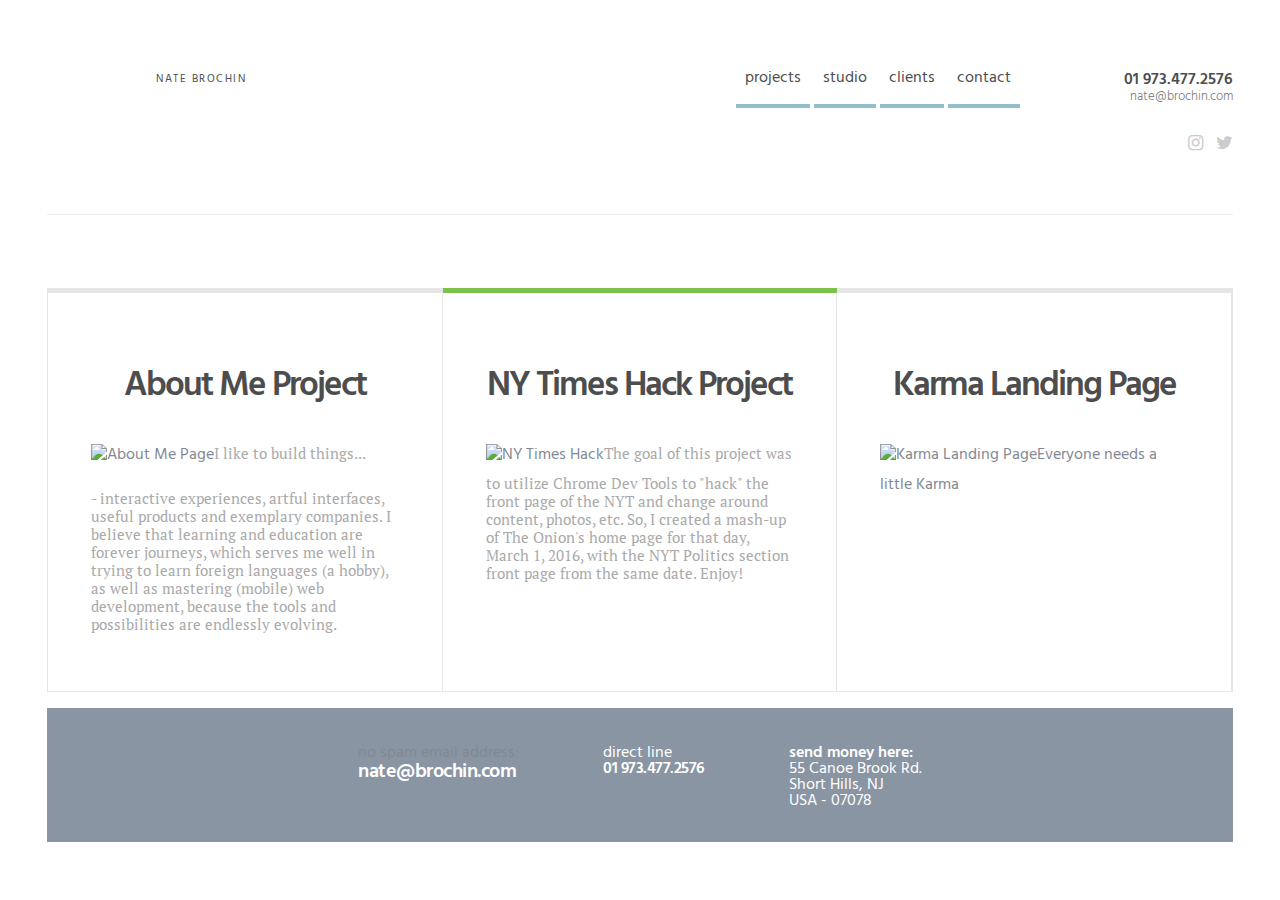
==== projects.html @ 04fe9a58 "lightbox added" ====
<!DOCTYPE html>
<html lang="en">
<head>
	<title>Nate Brochin - Projects</title>
	<!-- <link rel="shortcut icon" type="image/x-icon"  href="images/favicon.ico"> -->
	<link href='https://fonts.googleapis.com/css?family=Hind+Vadodara:400,300,500,600,700' rel='stylesheet' type='text/css'>
	<link href='https://fonts.googleapis.com/css?family=PT+Serif:400,700' rel='stylesheet' type='text/css'>
	<link href="https://maxcdn.bootstrapcdn.com/font-awesome/4.2.0/css/font-awesome.min.css" rel="stylesheet">
	<link rel="stylesheet" href="css/style.css">
	<link rel="stylesheet" href="css/normalize.css">
	<link rel="stylesheet" href="css/lightbox.css" >

	<meta charset="UTF-8">
</head>
<body>
	<div class="container-top relative">
	<header class="clearfix">
		<div class="logo-holder align-left">
			<div class="circle-logo">
				<a href="index.html"><div class="logo"></div></a>
			</div>
			<div class="desc f11 ml5">NATE BROCHIN</div>
		</div>

		<div class="holder-fixed-nav">
			<nav class="align-left">
				<ul class="menu">

					<li class="item-menu">
						<a href="#" class="link-menu">projects</a>
					</li>			

					<li class="item-menu">
						<a href="#" class="link-menu">studio</a>
					</li>

					<li class="item-menu">
						<a href="#" class="link-menu">clients</a>
					</li>

					<li class="item-menu">
						<a href="#" class="link-menu">contact</a>
					</li>

				</ul>
			</nav>

			<div class="contact align-right text-right">
				<a href="tel:01633418797" class="link-phone f-h4 bold block">01 973.477.2576</a><br/>
				<a href="mailto:nate@brochin.com" class="link-email f13 light block">nate@brochin.com</a>
			</div>

			<ul class="social-icons align-right">
				<li class="social-item"><a href="http://instagram.com/natebrochin" target="_blank" class="link-social"><i class="fa fa-instagram"></i></a></li>
				<li class="social-item"><a href="http://twitter.com/natebrochin" target="_blank" class="link-social"><i class="fa fa-twitter"></i></a></li>
			</ul>
			<div class="st-pusher"></div>
		</div>

	</header>
</div>
<section id="main">
	<div class="container-middle">
			<div class="call-out-boxes clearfix">
				
				<div class="box-project box-grey">
					<a href="http://codepen.io/Nate_B/pen/gPNaPR" target="_blank"><h2 class="title bold black-70">About Me Project</h2></a>
					<div class="desc f15 mt15 black-50 p-text"><a href="http://codepen.io/Nate_B/pen/gPNaPR"><img src="images/about-me-sm.jpg" alt="About Me Page"></a>I like to build things...</p>
  						<p> - interactive experiences, artful interfaces, useful products and exemplary companies. I believe that learning and education are forever journeys, which serves me well in trying to learn foreign languages (a hobby), as well as mastering (mobile) web development, because the tools and possibilities are endlessly evolving.</div>
					<div class="border"></div>
				</div>

				<div class="box-project box-green">
					<a href="images/NYT-02.png" data-lightbox="image-1" data-title="NY Times Hack"><h2 class="title bold black-70">NY Times Hack Project</h2></a>
					<div class="desc f15 mt15 black-50 p-text"><a href="images/NYT-02.png" data-lightbox="image-1" data-title="NY Times Hack"><img src="images/NYT-02a.jpg" alt="NY Times Hack"></a>The goal of this project was to utilize Chrome Dev Tools to "hack" the front page of the NYT and change around content, photos, etc. So, I created a mash-up of The Onion's home page for that day, March 1, 2016, with the NYT Politics section front page from the same date. Enjoy!
					
					</div>
					<div class="border"></div>
				</div>

				<div class="box-project box-grey">
					<h2 class="title bold black-70">Karma Landing Page</h2>
					<div class="desc f15 mt15 black-50 p-text"><a href="https://nbrochin.github.io/startup-landing-page-clone/" https://nbrochin.github.io/startup-landing-page-clone/ target="_blank"><img src="images/karma-small-01.jpg" alt="Karma Landing Page">Everyone needs a little Karma</div>
					<div class="border"></div>
				</div>

			</div>

		</div>
	</section>
<footer class="clearfix">
  <div class="container-bottom">
  	<div class="border-img">&nbsp;</div>
		<div class="holder-footer">
			<div class="cols">
			
				<div class="col col-1">
					<div class="t1">no spam email address:</div>
					<a href="mailto:nate@brochin.com" class="mailto bold">nate@brochin.com</a>
				</div>	

				<div class="col col-2">
					<div class="t1">direct line</div>
					<a href="tel:19734772576" class="tel f-h3 bold">01 973.477.2576</a>
				</div>

				<div class="col col-3">
					<div class="t1 bold">send money here:</div>
					<div class="address mt5">
						55 Canoe Brook Rd.<br>
						Short Hills, NJ <br>
						USA - 07078
					</div>
				</div>
			</div>
		</div>
	</div>
	<script src="js/lightbox-plus-jquery.js"></script>
</body>
</html>
---- css/style.css ----
body {
   /* background-color: LightGray;*/
    font-family: 'Hind Vadodara', sans-serif;
    margin:0;
    line-height: 1;
    overflow-x: hidden;
}

ul {
  margin:0;
  list-style: none;
  display: inline-flex;
}

li {
    display: list-item;
    text-align: -webkit-match-parent;
}

.relative {
    position: relative;
}

.container-top {
    width: 100%;
    padding: 0 47px;
    -webkit-box-sizing: border-box;
    -moz-box-sizing: border-box;
    box-sizing: border-box;
}

.container-middle {
    width: 100%;
    padding: 0 47px;
    -webkit-box-sizing: border-box;
    -moz-box-sizing: border-box;
    box-sizing: border-box;
    /*background-image: url(../images/graph-paper.png);*/
}

.container-bottom {
    width: 100%;
    padding: 0 47px;
    -webkit-box-sizing: border-box;
    -moz-box-sizing: border-box;
    box-sizing: border-box;
}
/*div {
    border: 1px solid Chocolate;
}
*/

img {
	padding-bottom: 12px;
}

a {
	font-family: 'Hind Vadodara', sans-serif;
	font-weight: normal;
	text-decoration: none;
	color: #838994;
	font-size: 16px;
}


/* Header Styles */

header {
    padding: 42px 0;
    border-bottom: 1px solid #EEE;
}

header .logo-holder .circle-logo {
    width: 100px;
    height: 72px;
    position: relative;
    line-height: 68px;
    background: white;
    -webkit-border-radius: 50%;
    -moz-border-radius: 50%;
    border-radius: 50%;
    text-align: center;
}

header .logo-holder .logo {
    display: inline-block;
    width: 150px;
    height: 150px;
    background: url(../images/n-logo5.png) no-repeat 0 0;
    vertical-align: middle;
}

header .logo-holder .desc {
    letter-spacing: 1.5px;
    color: #4d4d4d;
}
header .logo-holder .circle-logo, header .logo-holder .desc {
    display: inline-block;
    vertical-align: middle;
}

header .menu {
    margin: 0 0 0 450px;
    font-size: 16px;
}

header .menu .item-menu .link-menu {
    display: inline-block;
    padding: 26px 9px 20px 9px;
    color: #4d4d4d;
    border-bottom: 4px solid #92bdc9;
    margin-right: 4px;
}

header .menu .item-menu .link-menu:hover {
    color: #3DAFCA;
    border-color: #3498B1;
}

header .contact {
    margin: 28px 0 0 35px;
}

header .contact .link-email {
    margin: 4px 0 0 0;
    color: gray;
}

header .contact .link-phone {
    color: #4d4d4d;
}

header .social-icons .social-item .link-social {
    display: inline-block;
    padding: 32px 0px 20px 13px;
    font-size: 18px;
    color: #ccc;
}

header .social-icons .social-item .link-social:hover {
    color: #3DAFCA;
}

.align-left {
    float: left;
}

.align-right {
    float: right;
}
.text-right {
    text-align: right;
}


.f11 {
    font-size: 11px;
}

.headline .t1 .bigger {
    font-size: 100px;
    letter-spacing: -7px;
}

.headline .t1 .smaller {
    font-size: 60px;
    letter-spacing: -4px;
}

.call-out-boxes {
    position: relative;
    margin: 73px 0 0 0;
    border: 1px solid #e6e6e6;
    border-top: 0;
    overflow: hidden;
}

#main .headline .t1 .icon {
    color: #7bc14a;
}

#main {
    margin: 42px 0 0 0;
}

#main .call-out-boxes .box-feature.box-green {
    border-color: #7bc14a;
}

#main .call-out-boxes .box-feature.box-gray {
    border-color: #8995A2;
}

#main .call-out-boxes .box-feature .title {
    min-height: 50px;
    letter-spacing: -2px;
}

#main .call-out-boxes .box-project.box-green {
    border-color: #7bc14a;
}

#main .call-out-boxes .box-project.box-gray {
    border-color: #8995A2;
}

#main .call-out-boxes .box-project .title {
    min-height: 50px;
    letter-spacing: -2px;
}

h1, h2, h3, h4, h5, h6 {
    font-weight: 400;
}

h2 {
    font-size: 35px;
}

.f13 {
    font-size: 13px;
}

.f15 {
    font-size: 15px;
}

.light {
    font-family: 'Hind Vadodara',sans-serif;
    font-weight: 300;
}

.p-text {
	font-family: 'PT Serif',serif;
    font-weight: 400;
}

.bold {
    font-family: 'Hind Vadodara',sans-serif;
    font-weight: 600;
}

strong {
    font-family: 'PT Serif',sans-serif;
    font-weight: 700;
    color: #888888;
}

.ml5 {
    margin-left: 5px!important;
}

.mt15 {
    margin-top: 15px!important;
}

.mt30 {
    margin-top: 30px!important;
}

.black-50 {
    color: #aaaaaa;
}

.black-70 {
    color: #4d4d4d;
    text-align: center;
}

#main {
    margin: 42px 0 0 0;
}

#main .headline .t2 {
    font-size: 24px;
    color: gray;
}

#main .call-out-boxes .box-feature .desc {
    font-size: 15px;
    line-height: 18px;
}

#main .call-out-boxes .box-feature .border {
    width: 1px;
    height: 200%;
    position: absolute;
    top: 0;
    right: 0;
    background: #e6e6e6;
}

#main .call-out-boxes .box-project .desc {
    font-size: 15px;
    line-height: 18px;
}

#main .call-out-boxes .box-project .border {
    width: 1px;
    height: 200%;
    position: absolute;
    top: 0;
    right: 0;
    background: #e6e6e6;
}

#main .call-out-boxes .box-feature {
    width: 25%;
    position: relative;
    padding: 43px;
    border-top: 5px solid #e6e6e6;
    float: left;
    -webkit-box-sizing: border-box;
    -moz-box-sizing: border-box;
    box-sizing: border-box;
}

#main .call-out-boxes .box-project {
    width: 25%;
    position: relative;
    padding: 32px;
    border-top: 5px solid #e6e6e6;
    float: left;
    -webkit-box-sizing: border-box;
    -moz-box-sizing: border-box;
    box-sizing: border-box;
}

#main .call-out-boxes .box-project {
    width: 33.333%;
    position: relative;
    padding: 43px;
    float: left;
    -webkit-box-sizing: border-box;
    -moz-box-sizing: border-box;
    box-sizing: border-box;
}

.border-img {
	background-image: url(../images/color-border01.png);
	background-repeat: repeat-x;
}

footer .holder-footer {
    padding: 35px 10px;
    text-align: center;
    background: #8995A2;
}

footer .cols {
    display: inline-block;
    width: 100%;
    color: #FFF;
}

footer .cols .col.col-1, footer .cols .col.col-2 {
    padding-right: 80px;
}

footer .cols .col {
    display: inline-block;
    text-align: left;
    vertical-align: top;
}

footer .cols .col .mailto {
    font-size: 20px;
}
footer .cols .col .mailto, footer .cols .col .tel {
    color: #FFF;
    letter-spacing: -.5px;
}


 /* Stuff I do not understand */

.clearfix:after, .clearfix:before {
    display: table;
    content: "";
    line-height: 0;
}

.clearfix:after, .clearfix:before {
    display: table;
    content: "";
    line-height: 0;
}

Pseudo ::after element
.clearfix:after {
    clear: both;
}
.clearfix:after, .clearfix:before {
    display: table;
    content: "";
    line-height: 0;
}
.clearfix:after {
    clear: both;
}
.clearfix:after, .clearfix:before {
    display: table;
    content: "";
    line-height: 0;
}
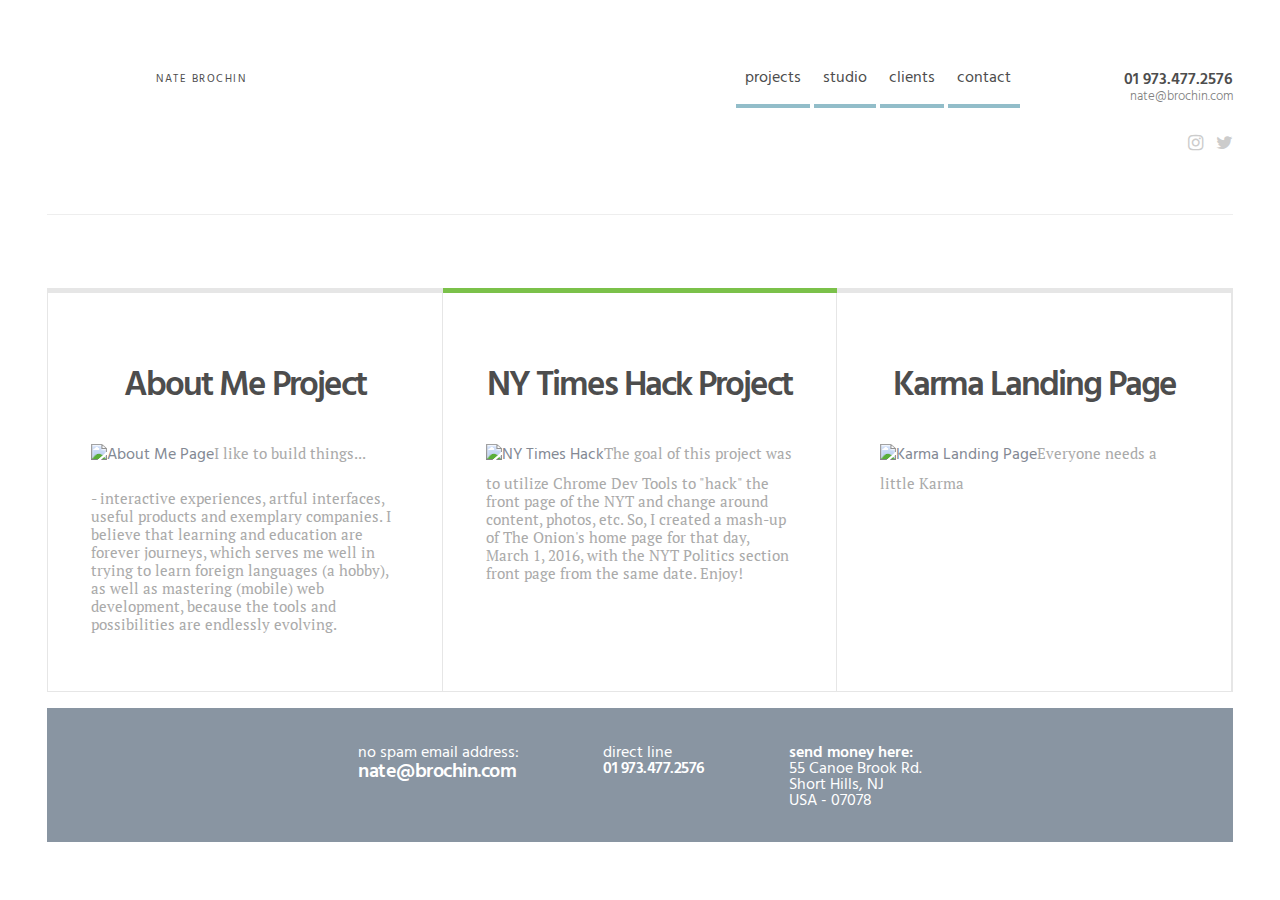
==== commit 582700cd: "project change" ====
--- a/projects.html
+++ b/projects.html
@@ -79,8 +79,8 @@
 				</div>
 
 				<div class="box-project box-grey">
-					<h2 class="title bold black-70">Karma Landing Page</h2>
-					<div class="desc f15 mt15 black-50 p-text"><a href="https://nbrochin.github.io/startup-landing-page-clone/" https://nbrochin.github.io/startup-landing-page-clone/ target="_blank"><img src="images/karma-small-01.jpg" alt="Karma Landing Page">Everyone needs a little Karma</div>
+					<a href="https://nbrochin.github.io/startup-landing-page-clone/" target="_blank"><h2 class="title bold black-70">Karma Landing Page</h2></a>
+					<div class="desc f15 mt15 black-50 p-text"><a href="https://nbrochin.github.io/startup-landing-page-clone/" target="_blank"><img src="images/karma-small-01.jpg" alt="Karma Landing Page"></a>Everyone needs a little Karma</div>
 					<div class="border"></div>
 				</div>
 
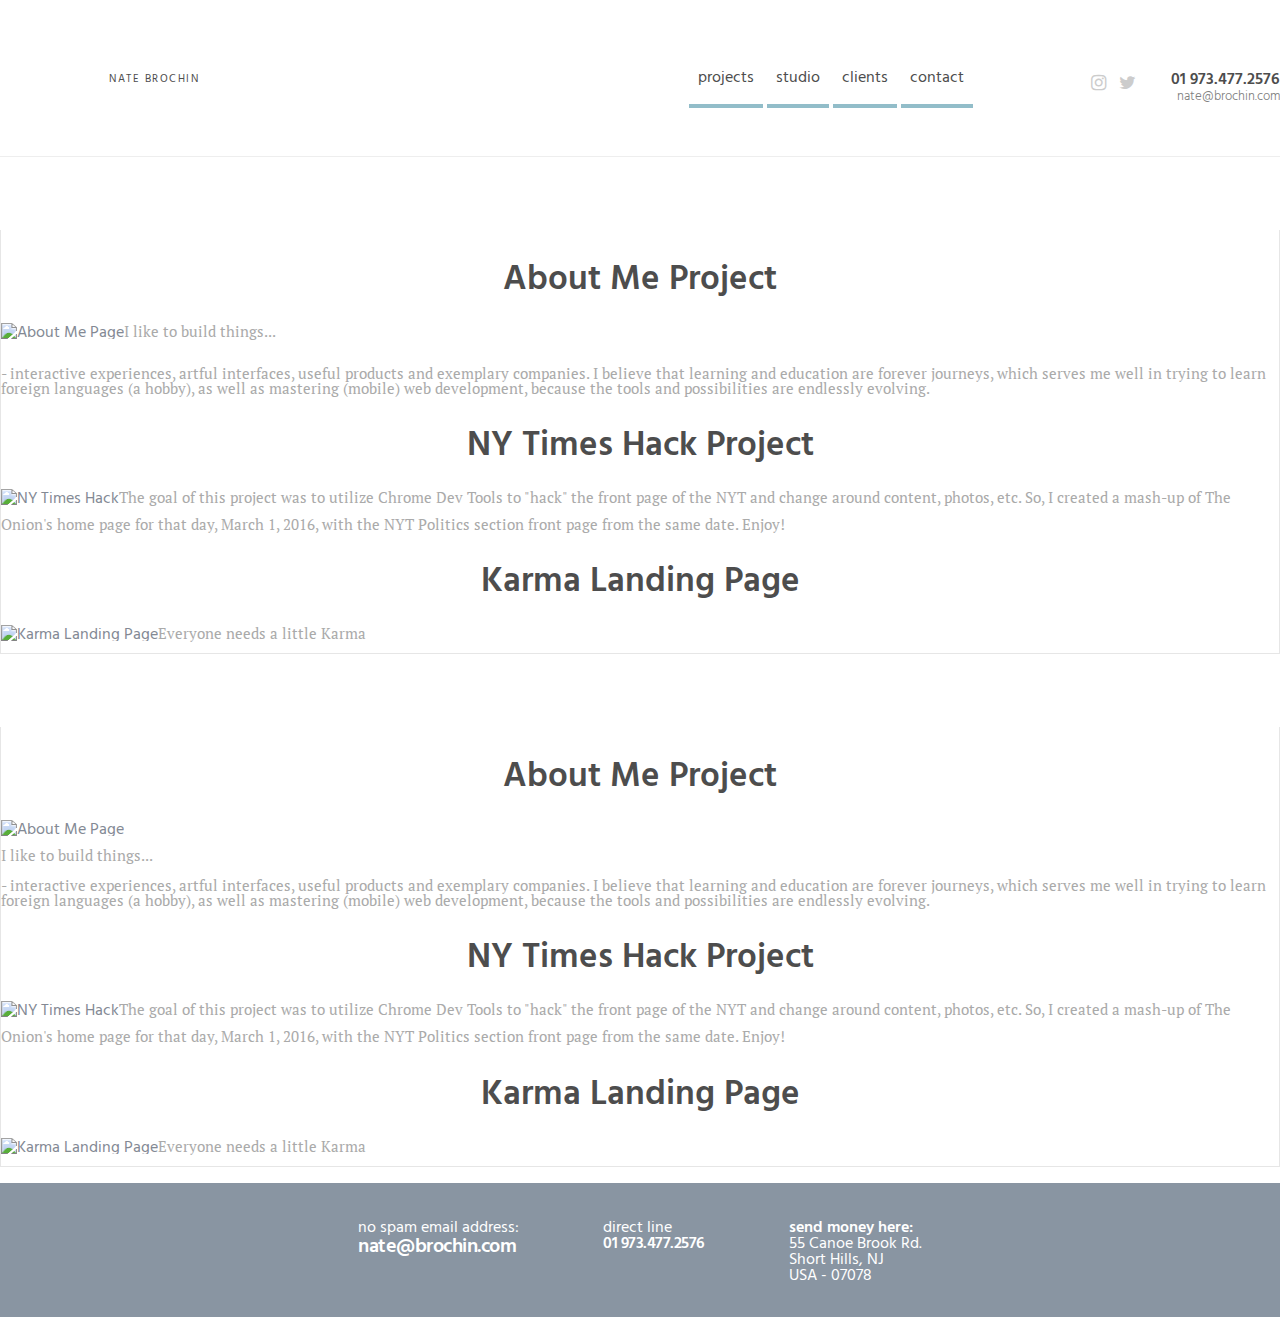
==== commit fda40a58: "remove clearfix" ====
--- a/projects.html
+++ b/projects.html
@@ -87,6 +87,33 @@
 			</div>
 
 		</div>
+		<div class="container-middle">
+			<div class="call-out-boxes clearfix">
+				
+				<div class="box-project box-grey">
+					<a href="http://codepen.io/Nate_B/pen/gPNaPR" target="_blank"><h2 class="title bold black-70">About Me Project</h2></a>
+					<div class="desc f15 mt15 black-50 p-text"><a href="http://codepen.io/Nate_B/pen/gPNaPR"><img src="images/about-me-sm.jpg" alt="About Me Page"><br /></a>I like to build things...</p>
+  						<p> - interactive experiences, artful interfaces, useful products and exemplary companies. I believe that learning and education are forever journeys, which serves me well in trying to learn foreign languages (a hobby), as well as mastering (mobile) web development, because the tools and possibilities are endlessly evolving.</div>
+					<div class="border"></div>
+				</div>
+
+				<div class="box-project box-green">
+					<a href="images/NYT-02.png" data-lightbox="image-1" data-title="NY Times Hack"><h2 class="title bold black-70">NY Times Hack Project</h2></a>
+					<div class="desc f15 mt15 black-50 p-text"><a href="images/NYT-02.png" data-lightbox="image-1" data-title="NY Times Hack"><img src="images/NYT-02a.jpg" alt="NY Times Hack"></a>The goal of this project was to utilize Chrome Dev Tools to "hack" the front page of the NYT and change around content, photos, etc. So, I created a mash-up of The Onion's home page for that day, March 1, 2016, with the NYT Politics section front page from the same date. Enjoy!
+					
+					</div>
+					<div class="border"></div>
+				</div>
+
+				<div class="box-project box-grey">
+					<a href="https://nbrochin.github.io/startup-landing-page-clone/" target="_blank"><h2 class="title bold black-70">Karma Landing Page</h2></a>
+					<div class="desc f15 mt15 black-50 p-text"><a href="https://nbrochin.github.io/startup-landing-page-clone/" target="_blank"><img src="images/karma-small-01.jpg" alt="Karma Landing Page"></a>Everyone needs a little Karma</div>
+					<div class="border"></div>
+				</div>
+
+			</div>
+
+		</div>
 	</section>
 <footer class="clearfix">
   <div class="container-bottom">
--- a/css/style.css
+++ b/css/style.css
@@ -13,15 +13,14 @@
 }
 
 li {
-    display: list-item;
-    text-align: -webkit-match-parent;
+    display: inline-flex;
 }
 
 .relative {
     position: relative;
 }
 
-.container-top {
+.container-1 {
     width: 100%;
     padding: 0 47px;
     -webkit-box-sizing: border-box;
@@ -29,16 +28,24 @@
     box-sizing: border-box;
 }
 
-.container-middle {
+.container-2 {
     width: 100%;
     padding: 0 47px;
-    -webkit-box-sizing: border-box;
-    -moz-box-sizing: border-box;
-    box-sizing: border-box;
+    box-sizing: border-box;
+    height:220px;
     /*background-image: url(../images/graph-paper.png);*/
 }
 
-.container-bottom {
+.container-2b {
+    width: 100%;
+    padding: 0 47px;
+    -webkit-box-sizing: border-box;
+    -moz-box-sizing: border-box;
+    box-sizing: border-box;
+    /*background-image: url(../images/graph-paper.png);*/
+}
+
+.container-3 {
     width: 100%;
     padding: 0 47px;
     -webkit-box-sizing: border-box;
@@ -68,6 +75,7 @@
 header {
     padding: 42px 0;
     border-bottom: 1px solid #EEE;
+    overflow: auto;
 }
 
 header .logo-holder .circle-logo {
@@ -86,7 +94,7 @@
     display: inline-block;
     width: 150px;
     height: 150px;
-    background: url(../images/n-logo5.png) no-repeat 0 0;
+    background: url(../images/N-logo5.png) no-repeat 0 0;
     vertical-align: middle;
 }
 
@@ -175,98 +183,6 @@
     overflow: hidden;
 }
 
-#main .headline .t1 .icon {
-    color: #7bc14a;
-}
-
-#main {
-    margin: 42px 0 0 0;
-}
-
-#main .call-out-boxes .box-feature.box-green {
-    border-color: #7bc14a;
-}
-
-#main .call-out-boxes .box-feature.box-gray {
-    border-color: #8995A2;
-}
-
-#main .call-out-boxes .box-feature .title {
-    min-height: 50px;
-    letter-spacing: -2px;
-}
-
-#main .call-out-boxes .box-project.box-green {
-    border-color: #7bc14a;
-}
-
-#main .call-out-boxes .box-project.box-gray {
-    border-color: #8995A2;
-}
-
-#main .call-out-boxes .box-project .title {
-    min-height: 50px;
-    letter-spacing: -2px;
-}
-
-h1, h2, h3, h4, h5, h6 {
-    font-weight: 400;
-}
-
-h2 {
-    font-size: 35px;
-}
-
-.f13 {
-    font-size: 13px;
-}
-
-.f15 {
-    font-size: 15px;
-}
-
-.light {
-    font-family: 'Hind Vadodara',sans-serif;
-    font-weight: 300;
-}
-
-.p-text {
-	font-family: 'PT Serif',serif;
-    font-weight: 400;
-}
-
-.bold {
-    font-family: 'Hind Vadodara',sans-serif;
-    font-weight: 600;
-}
-
-strong {
-    font-family: 'PT Serif',sans-serif;
-    font-weight: 700;
-    color: #888888;
-}
-
-.ml5 {
-    margin-left: 5px!important;
-}
-
-.mt15 {
-    margin-top: 15px!important;
-}
-
-.mt30 {
-    margin-top: 30px!important;
-}
-
-.black-50 {
-    color: #aaaaaa;
-}
-
-.black-70 {
-    color: #4d4d4d;
-    text-align: center;
-}
-
 #main {
     margin: 42px 0 0 0;
 }
@@ -276,12 +192,46 @@
     color: gray;
 }
 
-#main .call-out-boxes .box-feature .desc {
+#main .headline .t1 .icon {
+    color: #7bc14a;
+}
+
+#main {
+    margin: 42px 0 0 0;
+}
+
+#sub-main .call-out-boxes .box-feature.box-green {
+    border-color: #7bc14a;
+}
+
+#sub-main .call-out-boxes .box-feature.box-gray {
+    border-color: #8995A2;
+}
+
+#sub-main .call-out-boxes .box-feature .title {
+    min-height: 50px;
+    letter-spacing: -2px;
+}
+
+#sub-main .call-out-boxes .box-project.box-green {
+    border-color: #7bc14a;
+}
+
+#sub-main .call-out-boxes .box-project.box-gray {
+    border-color: #8995A2;
+}
+
+#sub-main .call-out-boxes .box-project .title {
+    min-height: 50px;
+    letter-spacing: -2px;
+}
+
+#sub-main .call-out-boxes .box-feature .desc {
     font-size: 15px;
     line-height: 18px;
 }
 
-#main .call-out-boxes .box-feature .border {
+#sub-main .call-out-boxes .box-feature .border {
     width: 1px;
     height: 200%;
     position: absolute;
@@ -290,32 +240,12 @@
     background: #e6e6e6;
 }
 
-#main .call-out-boxes .box-project .desc {
+#sub-main .call-out-boxes .box-project .desc {
     font-size: 15px;
     line-height: 18px;
 }
 
-#main .call-out-boxes .box-project .border {
-    width: 1px;
-    height: 200%;
-    position: absolute;
-    top: 0;
-    right: 0;
-    background: #e6e6e6;
-}
-
-#main .call-out-boxes .box-feature {
-    width: 25%;
-    position: relative;
-    padding: 43px;
-    border-top: 5px solid #e6e6e6;
-    float: left;
-    -webkit-box-sizing: border-box;
-    -moz-box-sizing: border-box;
-    box-sizing: border-box;
-}
-
-#main .call-out-boxes .box-project {
+#sub-main .call-out-boxes .box-feature {
     width: 25%;
     position: relative;
     padding: 32px;
@@ -326,7 +256,7 @@
     box-sizing: border-box;
 }
 
-#main .call-out-boxes .box-project {
+#sub-main .call-out-boxes .box-project {
     width: 33.333%;
     position: relative;
     padding: 43px;
@@ -335,6 +265,66 @@
     -moz-box-sizing: border-box;
     box-sizing: border-box;
 }
+
+h1, h2, h3, h4, h5, h6 {
+    font-weight: 400;
+}
+
+h2 {
+    font-size: 35px;
+}
+
+.f13 {
+    font-size: 13px;
+}
+
+.f15 {
+    font-size: 15px;
+}
+
+.light {
+    font-family: 'Hind Vadodara',sans-serif;
+    font-weight: 300;
+}
+
+.p-text {
+	font-family: 'PT Serif',serif;
+    font-weight: 400;
+}
+
+.bold {
+    font-family: 'Hind Vadodara',sans-serif;
+    font-weight: 600;
+}
+
+strong {
+    font-family: 'PT Serif',sans-serif;
+    font-weight: 700;
+    color: #888888;
+}
+
+.ml5 {
+    margin-left: 5px!important;
+}
+
+.mt15 {
+    margin-top: 15px!important;
+}
+
+.mt30 {
+    margin-top: 30px!important;
+}
+
+.black-50 {
+    color: #aaaaaa;
+}
+
+.black-70 {
+    color: #4d4d4d;
+    text-align: center;
+}
+
+
 
 .border-img {
 	background-image: url(../images/color-border01.png);
@@ -374,19 +364,27 @@
 
  /* Stuff I do not understand */
 
+/*.clearfix:after, .clearfix:before {
+    display: table;
+    content: "";
+    line-height: 0;
+}
+
 .clearfix:after, .clearfix:before {
     display: table;
     content: "";
     line-height: 0;
 }
 
+Pseudo ::after element
+.clearfix:after {
+    clear: both;
+}
 .clearfix:after, .clearfix:before {
     display: table;
     content: "";
     line-height: 0;
 }
-
-Pseudo ::after element
 .clearfix:after {
     clear: both;
 }
@@ -395,11 +393,4 @@
     content: "";
     line-height: 0;
 }
-.clearfix:after {
-    clear: both;
-}
-.clearfix:after, .clearfix:before {
-    display: table;
-    content: "";
-    line-height: 0;
-}
+*/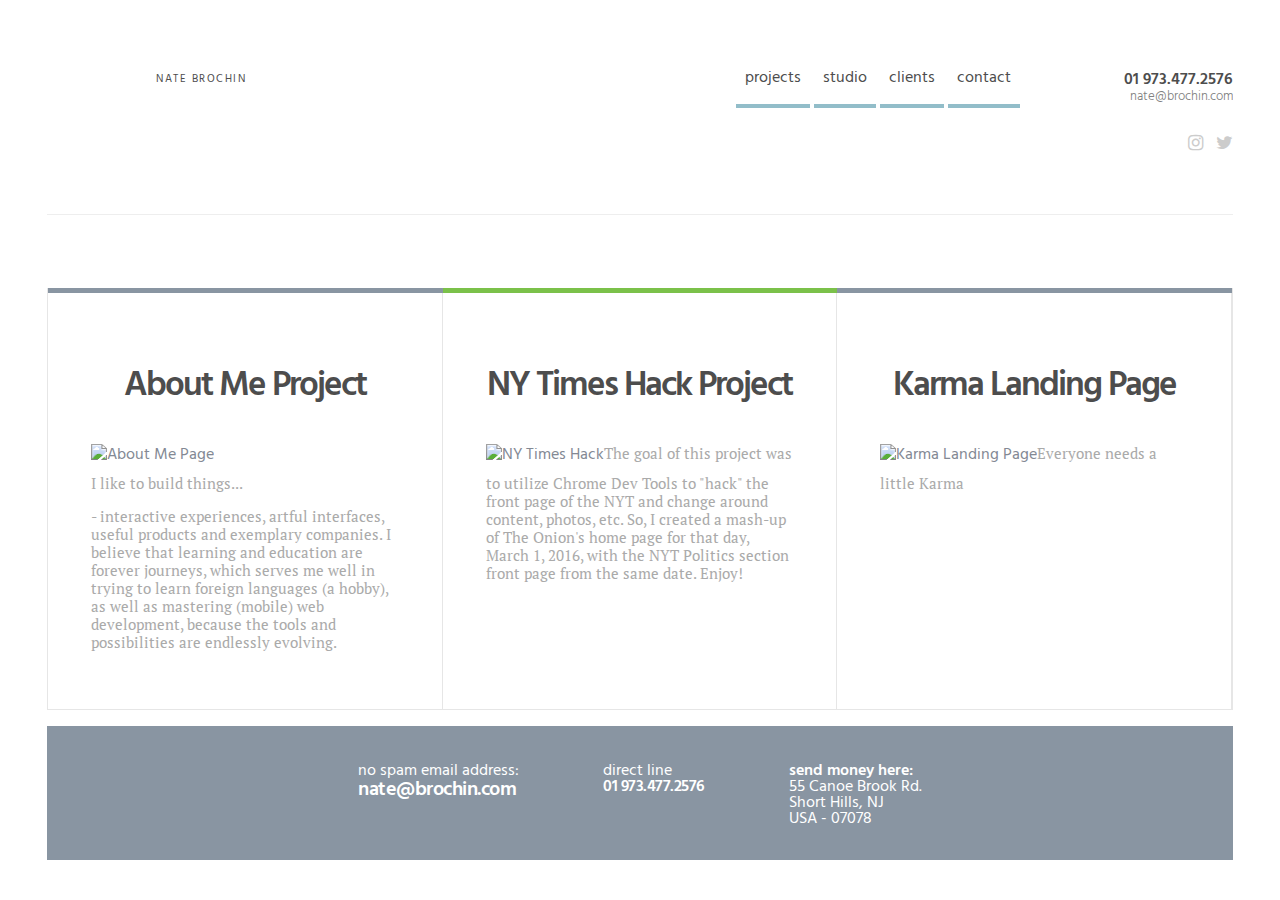
==== commit e78a8fe9: "clearfix fix" ====
--- a/projects.html
+++ b/projects.html
@@ -9,12 +9,12 @@
 	<link rel="stylesheet" href="css/style.css">
 	<link rel="stylesheet" href="css/normalize.css">
 	<link rel="stylesheet" href="css/lightbox.css" >
-
+	<link rel="stylesheet" href="css/lightbox-plus-jquery.css" >
 	<meta charset="UTF-8">
 </head>
 <body>
-	<div class="container-top relative">
-	<header class="clearfix">
+	<div class="container-1 relative">
+	<header>
 		<div class="logo-holder align-left">
 			<div class="circle-logo">
 				<a href="index.html"><div class="logo"></div></a>
@@ -59,38 +59,11 @@
 
 	</header>
 </div>
-<section id="main">
-	<div class="container-middle">
-			<div class="call-out-boxes clearfix">
+<section id="sub-main">
+		<div class="container-2b">
+			<div class="call-out-boxes box-project">
 				
-				<div class="box-project box-grey">
-					<a href="http://codepen.io/Nate_B/pen/gPNaPR" target="_blank"><h2 class="title bold black-70">About Me Project</h2></a>
-					<div class="desc f15 mt15 black-50 p-text"><a href="http://codepen.io/Nate_B/pen/gPNaPR"><img src="images/about-me-sm.jpg" alt="About Me Page"></a>I like to build things...</p>
-  						<p> - interactive experiences, artful interfaces, useful products and exemplary companies. I believe that learning and education are forever journeys, which serves me well in trying to learn foreign languages (a hobby), as well as mastering (mobile) web development, because the tools and possibilities are endlessly evolving.</div>
-					<div class="border"></div>
-				</div>
-
-				<div class="box-project box-green">
-					<a href="images/NYT-02.png" data-lightbox="image-1" data-title="NY Times Hack"><h2 class="title bold black-70">NY Times Hack Project</h2></a>
-					<div class="desc f15 mt15 black-50 p-text"><a href="images/NYT-02.png" data-lightbox="image-1" data-title="NY Times Hack"><img src="images/NYT-02a.jpg" alt="NY Times Hack"></a>The goal of this project was to utilize Chrome Dev Tools to "hack" the front page of the NYT and change around content, photos, etc. So, I created a mash-up of The Onion's home page for that day, March 1, 2016, with the NYT Politics section front page from the same date. Enjoy!
-					
-					</div>
-					<div class="border"></div>
-				</div>
-
-				<div class="box-project box-grey">
-					<a href="https://nbrochin.github.io/startup-landing-page-clone/" target="_blank"><h2 class="title bold black-70">Karma Landing Page</h2></a>
-					<div class="desc f15 mt15 black-50 p-text"><a href="https://nbrochin.github.io/startup-landing-page-clone/" target="_blank"><img src="images/karma-small-01.jpg" alt="Karma Landing Page"></a>Everyone needs a little Karma</div>
-					<div class="border"></div>
-				</div>
-
-			</div>
-
-		</div>
-		<div class="container-middle">
-			<div class="call-out-boxes clearfix">
-				
-				<div class="box-project box-grey">
+				<div class="box-project box-gray">
 					<a href="http://codepen.io/Nate_B/pen/gPNaPR" target="_blank"><h2 class="title bold black-70">About Me Project</h2></a>
 					<div class="desc f15 mt15 black-50 p-text"><a href="http://codepen.io/Nate_B/pen/gPNaPR"><img src="images/about-me-sm.jpg" alt="About Me Page"><br /></a>I like to build things...</p>
   						<p> - interactive experiences, artful interfaces, useful products and exemplary companies. I believe that learning and education are forever journeys, which serves me well in trying to learn foreign languages (a hobby), as well as mastering (mobile) web development, because the tools and possibilities are endlessly evolving.</div>
@@ -105,18 +78,18 @@
 					<div class="border"></div>
 				</div>
 
-				<div class="box-project box-grey">
+				<div class="box-project box-gray">
 					<a href="https://nbrochin.github.io/startup-landing-page-clone/" target="_blank"><h2 class="title bold black-70">Karma Landing Page</h2></a>
 					<div class="desc f15 mt15 black-50 p-text"><a href="https://nbrochin.github.io/startup-landing-page-clone/" target="_blank"><img src="images/karma-small-01.jpg" alt="Karma Landing Page"></a>Everyone needs a little Karma</div>
 					<div class="border"></div>
 				</div>
 
 			</div>
-
+			</div
 		</div>
 	</section>
-<footer class="clearfix">
-  <div class="container-bottom">
+<footer>
+  <div class="container-3">
   	<div class="border-img">&nbsp;</div>
 		<div class="holder-footer">
 			<div class="cols">
@@ -138,11 +111,12 @@
 						Short Hills, NJ <br>
 						USA - 07078
 					</div>
-				</div>
 			</div>
 		</div>
+
 	</div>
-	<script src="js/lightbox-plus-jquery.js"></script>
+   </div>
+  </footer>
 </body>
 </html>
 
--- a/css/style.css
+++ b/css/style.css
@@ -198,32 +198,6 @@
 
 #main {
     margin: 42px 0 0 0;
-}
-
-#sub-main .call-out-boxes .box-feature.box-green {
-    border-color: #7bc14a;
-}
-
-#sub-main .call-out-boxes .box-feature.box-gray {
-    border-color: #8995A2;
-}
-
-#sub-main .call-out-boxes .box-feature .title {
-    min-height: 50px;
-    letter-spacing: -2px;
-}
-
-#sub-main .call-out-boxes .box-project.box-green {
-    border-color: #7bc14a;
-}
-
-#sub-main .call-out-boxes .box-project.box-gray {
-    border-color: #8995A2;
-}
-
-#sub-main .call-out-boxes .box-project .title {
-    min-height: 50px;
-    letter-spacing: -2px;
 }
 
 #sub-main .call-out-boxes .box-feature .desc {
@@ -240,15 +214,52 @@
     background: #e6e6e6;
 }
 
+#sub-main .call-out-boxes .box-feature {
+    width: 25%;
+    position: relative;
+    padding: 32px;
+    border-top: 5px solid #e6e6e6;
+    float: left;
+    -webkit-box-sizing: border-box;
+    -moz-box-sizing: border-box;
+    box-sizing: border-box;
+}
+
+#sub-main .call-out-boxes .box-feature.box-green {
+    border-color: #7bc14a;
+}
+
+#sub-main .call-out-boxes .box-feature.box-gray {
+    border-color: #8995A2;
+}
+
+#sub-main .call-out-boxes .box-feature .title {
+    min-height: 50px;
+    letter-spacing: -2px;
+}
+
+#sub-main .call-out-boxes .box-project.box-green {
+    border-color: #7bc14a;
+}
+
+#sub-main .call-out-boxes .box-project.box-gray {
+    border-color: #8995A2;
+}
+
+#sub-main .call-out-boxes .box-project .title {
+    min-height: 50px;
+    letter-spacing: -2px;
+}
+
 #sub-main .call-out-boxes .box-project .desc {
     font-size: 15px;
     line-height: 18px;
 }
 
-#sub-main .call-out-boxes .box-feature {
-    width: 25%;
-    position: relative;
-    padding: 32px;
+#sub-main .call-out-boxes .box-project {
+    width: 33.333%;
+    position: relative;
+    padding: 43px;
     border-top: 5px solid #e6e6e6;
     float: left;
     -webkit-box-sizing: border-box;
@@ -256,15 +267,15 @@
     box-sizing: border-box;
 }
 
-#sub-main .call-out-boxes .box-project {
-    width: 33.333%;
-    position: relative;
-    padding: 43px;
-    float: left;
-    -webkit-box-sizing: border-box;
-    -moz-box-sizing: border-box;
-    box-sizing: border-box;
-}
+#sub-main .call-out-boxes .box-project .border {
+    width: 1px;
+    height: 200%;
+    position: absolute;
+    top: 0;
+    right: 0;
+    background: #e6e6e6;
+}
+
 
 h1, h2, h3, h4, h5, h6 {
     font-weight: 400;
@@ -359,38 +370,4 @@
 footer .cols .col .mailto, footer .cols .col .tel {
     color: #FFF;
     letter-spacing: -.5px;
-}
-
-
- /* Stuff I do not understand */
-
-/*.clearfix:after, .clearfix:before {
-    display: table;
-    content: "";
-    line-height: 0;
-}
-
-.clearfix:after, .clearfix:before {
-    display: table;
-    content: "";
-    line-height: 0;
-}
-
-Pseudo ::after element
-.clearfix:after {
-    clear: both;
-}
-.clearfix:after, .clearfix:before {
-    display: table;
-    content: "";
-    line-height: 0;
-}
-.clearfix:after {
-    clear: both;
-}
-.clearfix:after, .clearfix:before {
-    display: table;
-    content: "";
-    line-height: 0;
-}
-*/+}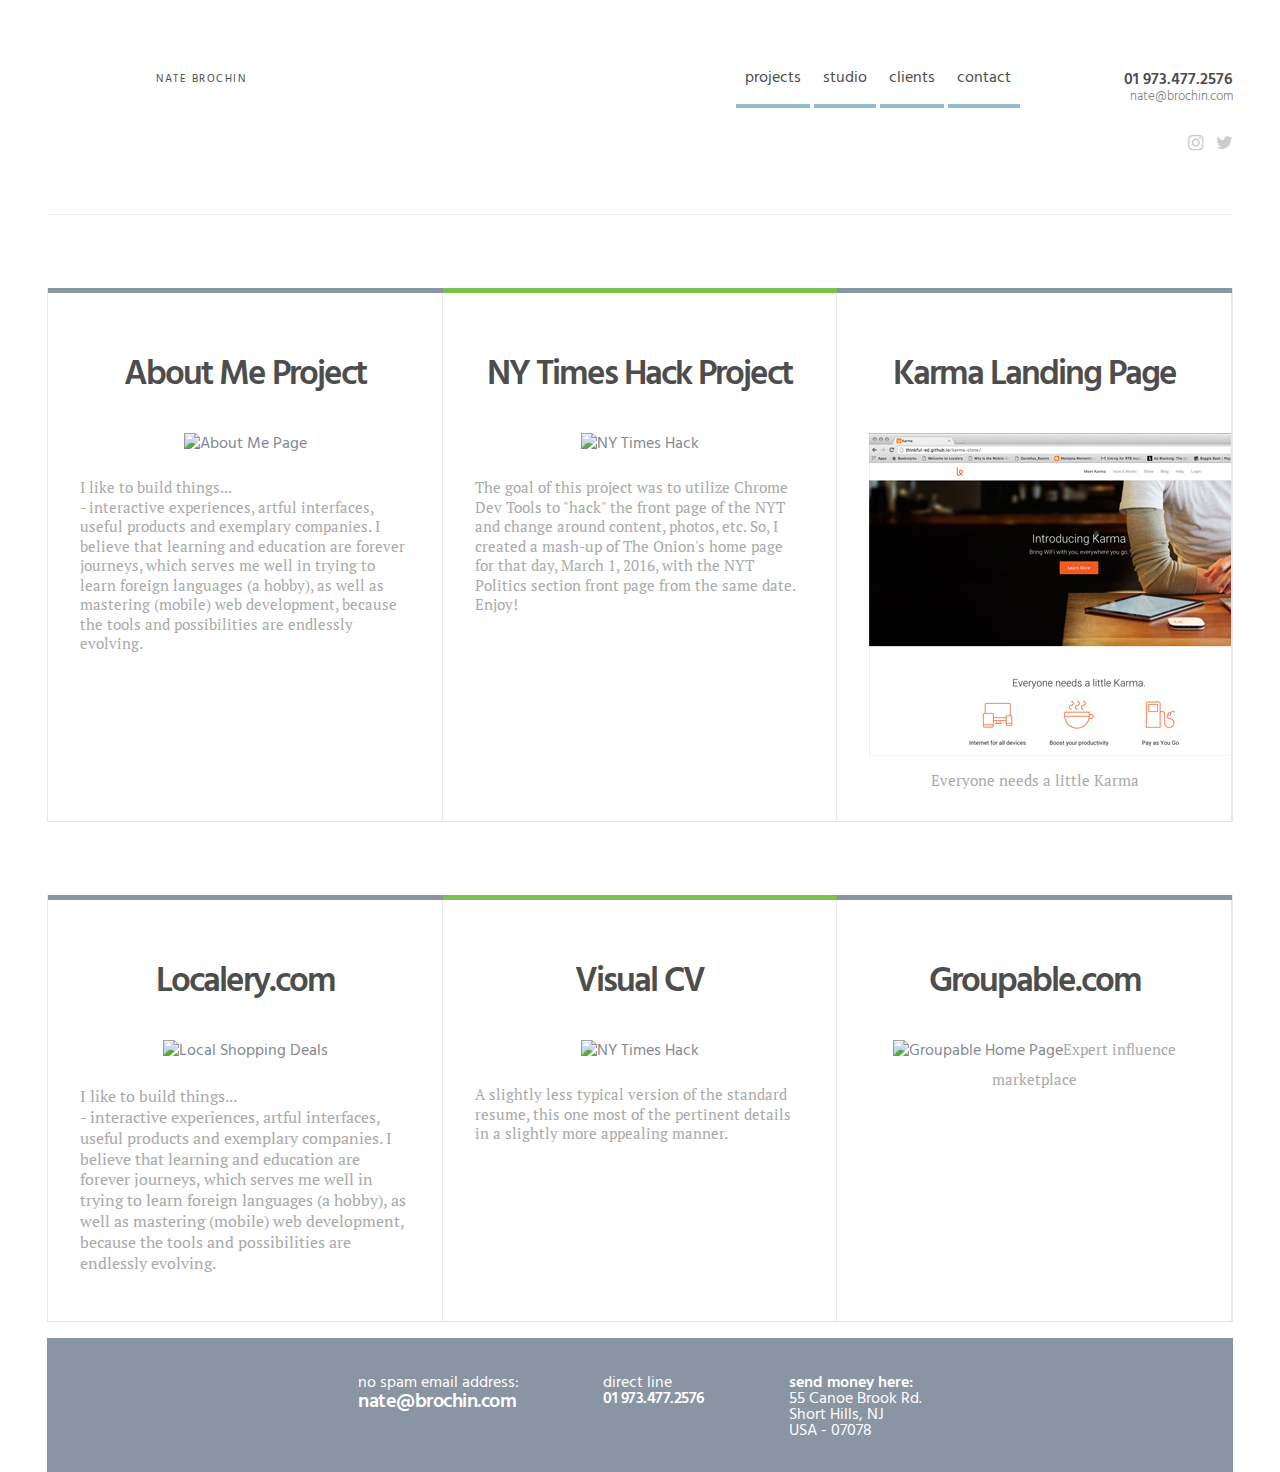
==== commit 296126a8: "project page adds" ====
--- a/projects.html
+++ b/projects.html
@@ -9,7 +9,6 @@
 	<link rel="stylesheet" href="css/style.css">
 	<link rel="stylesheet" href="css/normalize.css">
 	<link rel="stylesheet" href="css/lightbox.css" >
-	<link rel="stylesheet" href="css/lightbox-plus-jquery.css" >
 	<meta charset="UTF-8">
 </head>
 <body>
@@ -65,15 +64,21 @@
 				
 				<div class="box-project box-gray">
 					<a href="http://codepen.io/Nate_B/pen/gPNaPR" target="_blank"><h2 class="title bold black-70">About Me Project</h2></a>
-					<div class="desc f15 mt15 black-50 p-text"><a href="http://codepen.io/Nate_B/pen/gPNaPR"><img src="images/about-me-sm.jpg" alt="About Me Page"><br /></a>I like to build things...</p>
-  						<p> - interactive experiences, artful interfaces, useful products and exemplary companies. I believe that learning and education are forever journeys, which serves me well in trying to learn foreign languages (a hobby), as well as mastering (mobile) web development, because the tools and possibilities are endlessly evolving.</div>
-					<div class="border"></div>
+					<div class="desc f15 mt15 black-50 p-text"><a href="http://codepen.io/Nate_B/pen/gPNaPR"><img src="images/about-me-sm.jpg" alt="About Me Page"><br /></a>
+					<p class="left">
+						I like to build things...</br>
+  						- interactive experiences, artful interfaces, useful products and exemplary companies. I believe that learning and education are forever journeys, which serves me well in trying to learn foreign languages (a hobby), as well as mastering (mobile) web development, because the tools and possibilities are endlessly evolving.
+  					</p>
+  				</div>
+				<div class="border">&nbsp;</div>
 				</div>
 
 				<div class="box-project box-green">
 					<a href="images/NYT-02.png" data-lightbox="image-1" data-title="NY Times Hack"><h2 class="title bold black-70">NY Times Hack Project</h2></a>
-					<div class="desc f15 mt15 black-50 p-text"><a href="images/NYT-02.png" data-lightbox="image-1" data-title="NY Times Hack"><img src="images/NYT-02a.jpg" alt="NY Times Hack"></a>The goal of this project was to utilize Chrome Dev Tools to "hack" the front page of the NYT and change around content, photos, etc. So, I created a mash-up of The Onion's home page for that day, March 1, 2016, with the NYT Politics section front page from the same date. Enjoy!
-					
+					<div class="desc f15 mt15 black-50 p-text"><a href="images/NYT-02.png" data-lightbox="image-1" data-title="NY Times Hack"><img src="images/NYT-02-small.jpg" alt="NY Times Hack"></a>
+					<p class="left">
+					The goal of this project was to utilize Chrome Dev Tools to "hack" the front page of the NYT and change around content, photos, etc. So, I created a mash-up of The Onion's home page for that day, March 1, 2016, with the NYT Politics section front page from the same date. Enjoy!
+					</p>
 					</div>
 					<div class="border"></div>
 				</div>
@@ -81,6 +86,39 @@
 				<div class="box-project box-gray">
 					<a href="https://nbrochin.github.io/startup-landing-page-clone/" target="_blank"><h2 class="title bold black-70">Karma Landing Page</h2></a>
 					<div class="desc f15 mt15 black-50 p-text"><a href="https://nbrochin.github.io/startup-landing-page-clone/" target="_blank"><img src="images/karma-small-01.jpg" alt="Karma Landing Page"></a>Everyone needs a little Karma</div>
+					<div class="border"></div>
+				</div>
+
+			</div>
+			</div
+		</div>
+	</section>
+	<section id="sub-main">
+		<div class="container-2b">
+			<div class="call-out-boxes box-project">
+				
+				<div class="box-project box-gray">
+					<a href="images/localery-bg.jpg" target="_blank"><h2 class="title bold black-70">Localery.com</h2></a>
+					<div class="desc f15 mt15 black-50 p-text"><a href="localery.com"><img src="images/localery-small.jpg" alt="Local Shopping Deals"><br /></a></div>
+					<p class="left">
+						I like to build things...</br>
+  						- interactive experiences, artful interfaces, useful products and exemplary companies. I believe that learning and education are forever journeys, which serves me well in trying to learn foreign languages (a hobby), as well as mastering (mobile) web development, because the tools and possibilities are endlessly evolving.
+  					</p>
+					<div class="border"></div>
+				</div>
+
+				<div class="box-project box-green">
+					<a href="images/vcv-01.jpg" data-lightbox="image-1" data-title="Resume by Design"><h2 class="title bold black-70">Visual CV</h2></a>
+					<div class="desc f15 mt15 black-50 p-text"><a href="images/vcv-02.jpg" data-lightbox="image-1" data-title="Resume by Design"><img src="images/vcv-01.jpg" alt="NY Times Hack"></a>
+					<p class="left">A slightly less typical version of the standard resume, this one most of the pertinent details in a slightly more appealing manner. </p>
+					
+					</div>
+					<div class="border"></div>
+				</div>
+
+				<div class="box-project box-gray">
+					<a href="https://nbrochin.github.io/startup-landing-page-clone/" target="_blank"><h2 class="title bold black-70">Groupable.com</h2></a>
+					<div class="desc f15 mt15 black-50 p-text"><a href="https://nbrochin.github.io/startup-landing-page-clone/" target="_blank"><img src="images/groupable-home-sm.jpg" alt="Groupable Home Page"></a>Expert influence marketplace</div>
 					<div class="border"></div>
 				</div>
 
@@ -117,6 +155,7 @@
 	</div>
    </div>
   </footer>
+  <script src="js/lightbox-plus-jquery.js"></script>
 </body>
 </html>
 
--- a/css/style.css
+++ b/css/style.css
@@ -30,7 +30,7 @@
 
 .container-2 {
     width: 100%;
-    padding: 0 47px;
+    padding: 0 40px;
     box-sizing: border-box;
     height:220px;
     /*background-image: url(../images/graph-paper.png);*/
@@ -259,12 +259,13 @@
 #sub-main .call-out-boxes .box-project {
     width: 33.333%;
     position: relative;
-    padding: 43px;
+    padding: 32px;
     border-top: 5px solid #e6e6e6;
     float: left;
     -webkit-box-sizing: border-box;
     -moz-box-sizing: border-box;
     box-sizing: border-box;
+    text-align: center;
 }
 
 #sub-main .call-out-boxes .box-project .border {
@@ -335,7 +336,13 @@
     text-align: center;
 }
 
-
+p.left {
+    text-align: left;
+    font-family: 'PT Serif',serif;
+    font-weight: 400;
+    color: #aaaaaa;
+    line-height: 1.3em;
+}
 
 .border-img {
 	background-image: url(../images/color-border01.png);
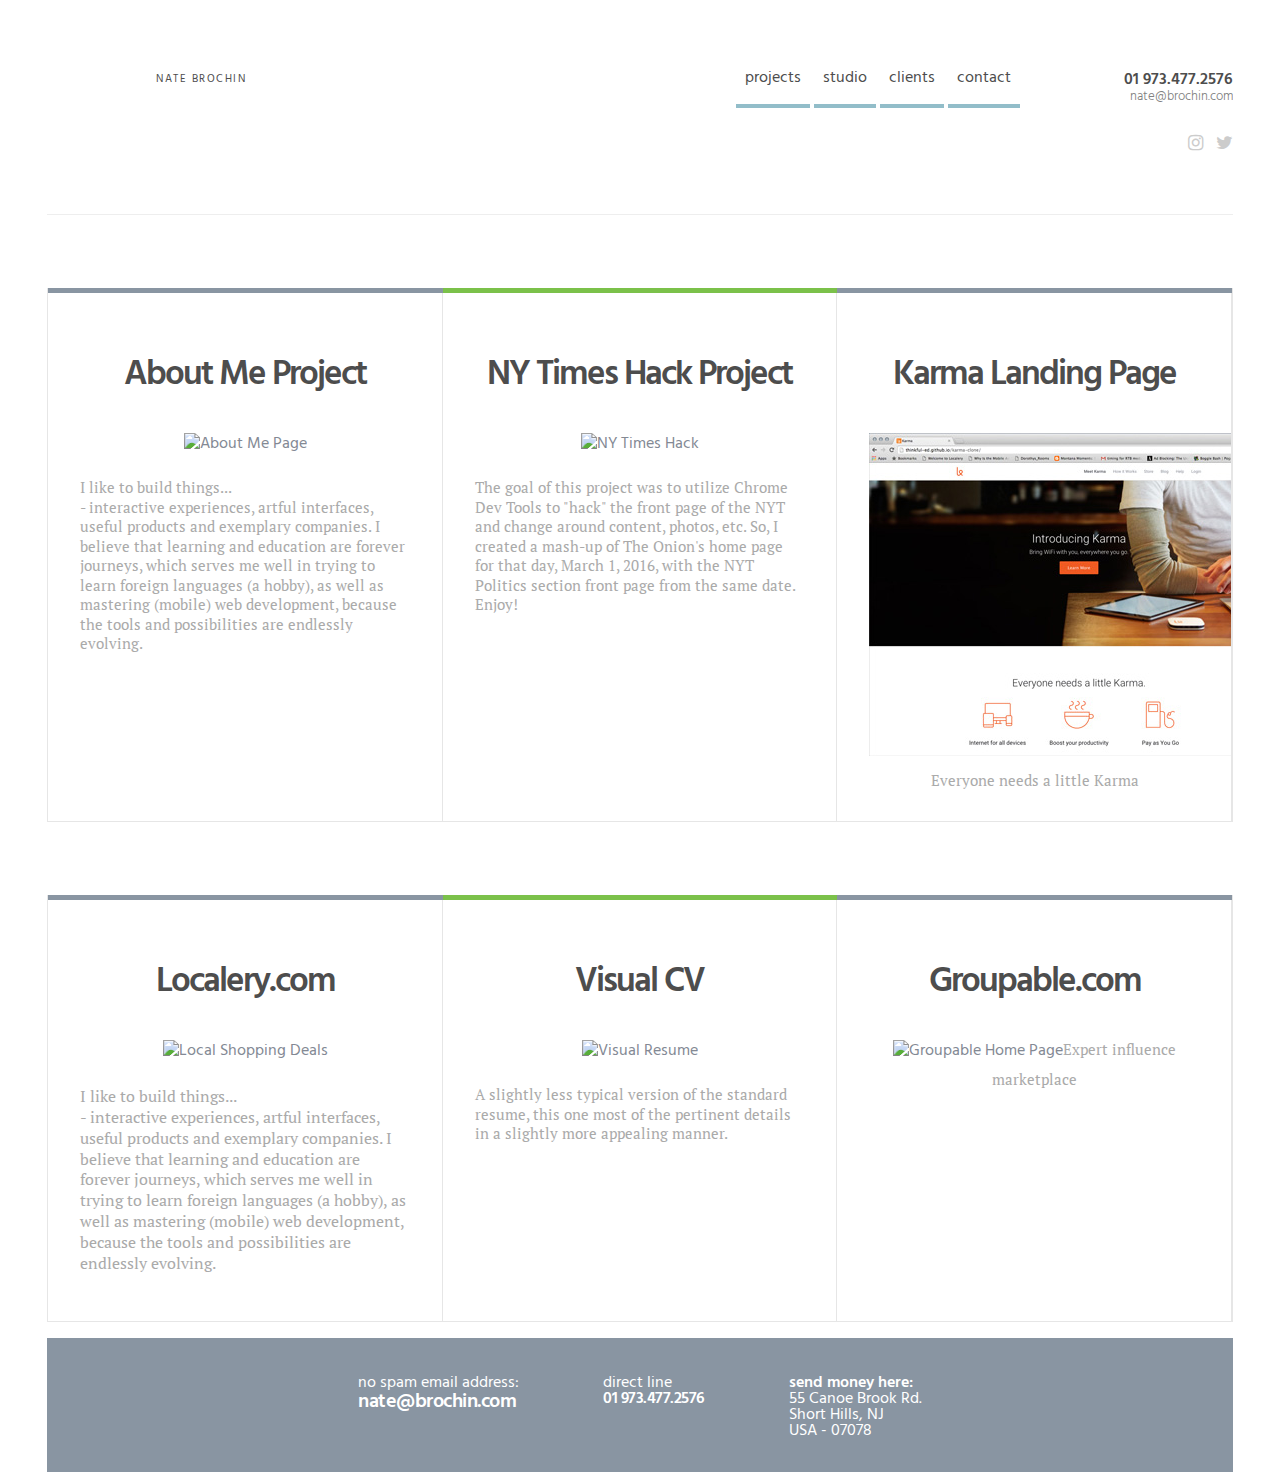
==== commit 635865c2: "add localery to projects" ====
--- a/projects.html
+++ b/projects.html
@@ -98,8 +98,8 @@
 			<div class="call-out-boxes box-project">
 				
 				<div class="box-project box-gray">
-					<a href="images/localery-bg.jpg" target="_blank"><h2 class="title bold black-70">Localery.com</h2></a>
-					<div class="desc f15 mt15 black-50 p-text"><a href="localery.com"><img src="images/localery-small.jpg" alt="Local Shopping Deals"><br /></a></div>
+					<a href="images/localery-big.jpg" data-lightbox="image-1" data-title="Localery - Groupon Style Site"><h2 class="title bold black-70">Localery.com</h2></a>
+					<div class="desc f15 mt15 black-50 p-text"><a href="images/localery-big.jpg" data-lightbox="image-2" data-title="Localery.com"><img src="images/localery-small.jpg" alt="Local Shopping Deals"><br /></a></div>
 					<p class="left">
 						I like to build things...</br>
   						- interactive experiences, artful interfaces, useful products and exemplary companies. I believe that learning and education are forever journeys, which serves me well in trying to learn foreign languages (a hobby), as well as mastering (mobile) web development, because the tools and possibilities are endlessly evolving.
@@ -109,7 +109,7 @@
 
 				<div class="box-project box-green">
 					<a href="images/vcv-01.jpg" data-lightbox="image-1" data-title="Resume by Design"><h2 class="title bold black-70">Visual CV</h2></a>
-					<div class="desc f15 mt15 black-50 p-text"><a href="images/vcv-02.jpg" data-lightbox="image-1" data-title="Resume by Design"><img src="images/vcv-01.jpg" alt="NY Times Hack"></a>
+					<div class="desc f15 mt15 black-50 p-text"><a href="images/vcv-02.jpg" data-lightbox="image-2" data-title="Resume by Design"><img src="images/vcv-01.jpg" alt="Visual Resume"></a>
 					<p class="left">A slightly less typical version of the standard resume, this one most of the pertinent details in a slightly more appealing manner. </p>
 					
 					</div>
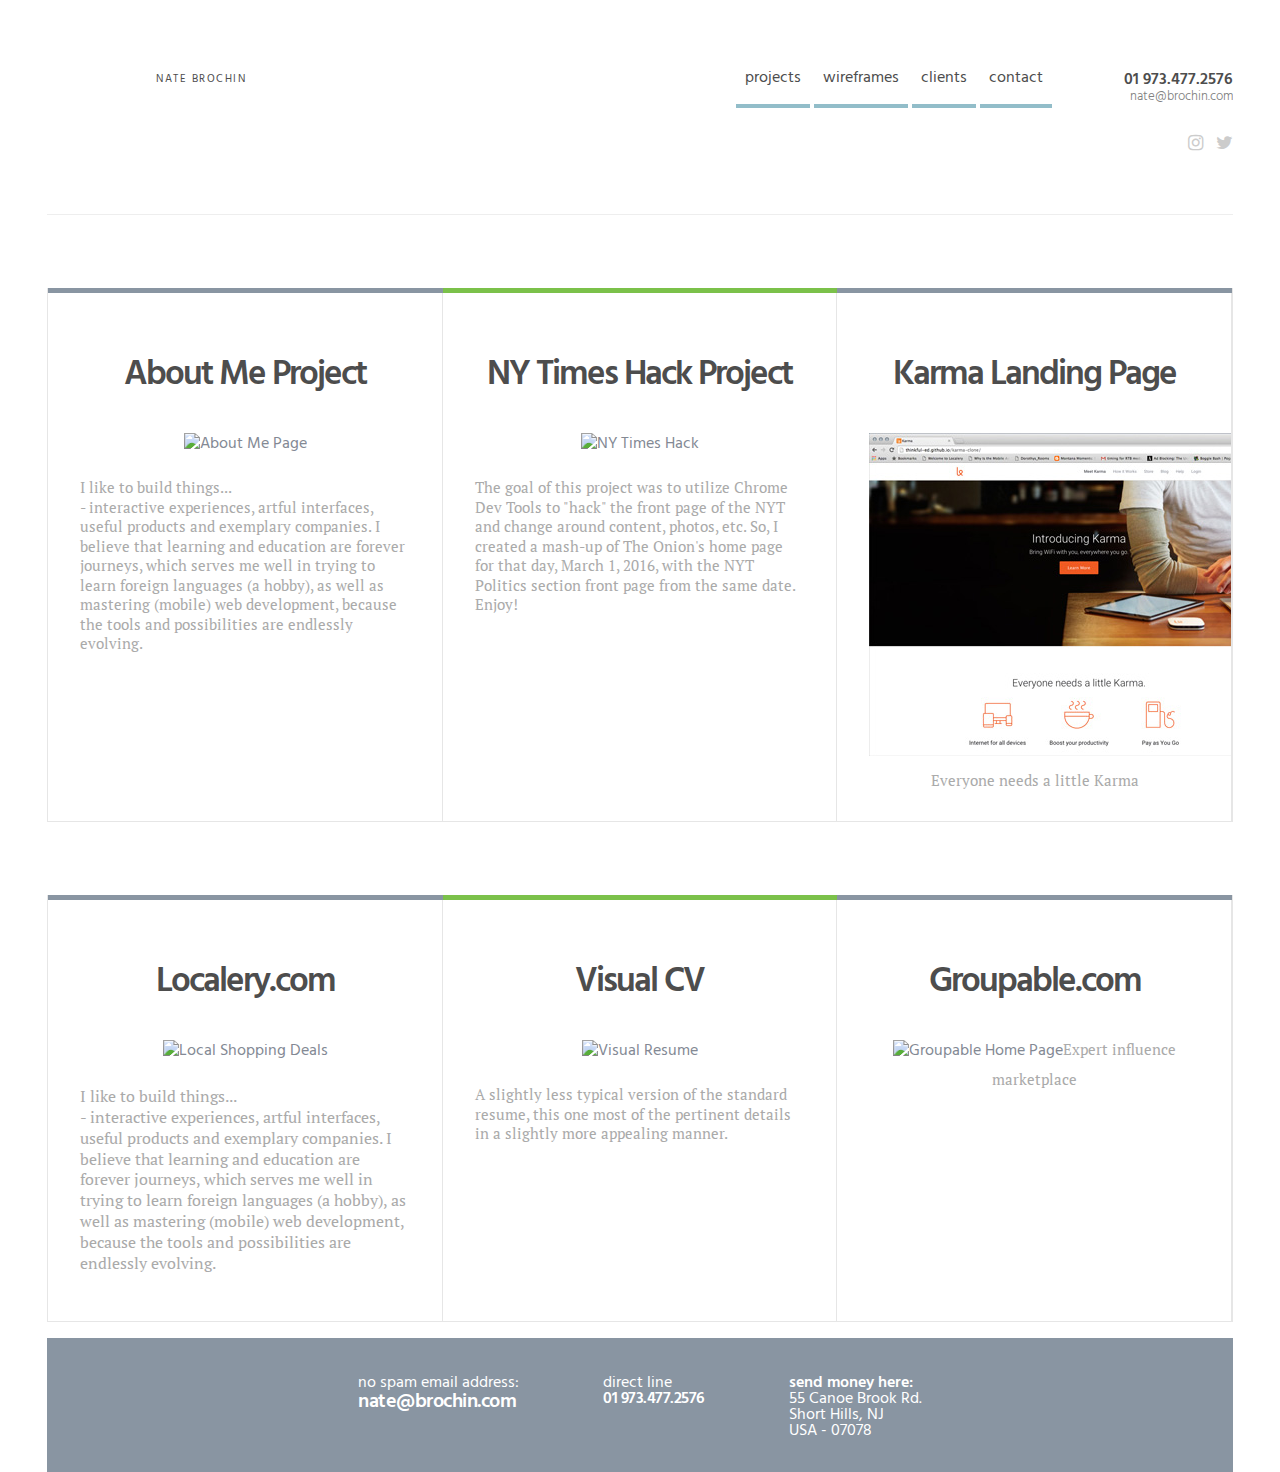
==== commit 13ce2b5a: "fix" ====
--- a/projects.html
+++ b/projects.html
@@ -30,7 +30,7 @@
 					</li>			
 
 					<li class="item-menu">
-						<a href="#" class="link-menu">studio</a>
+						<a href="wireframes.html" class="link-menu">wireframes</a>
 					</li>
 
 					<li class="item-menu">
